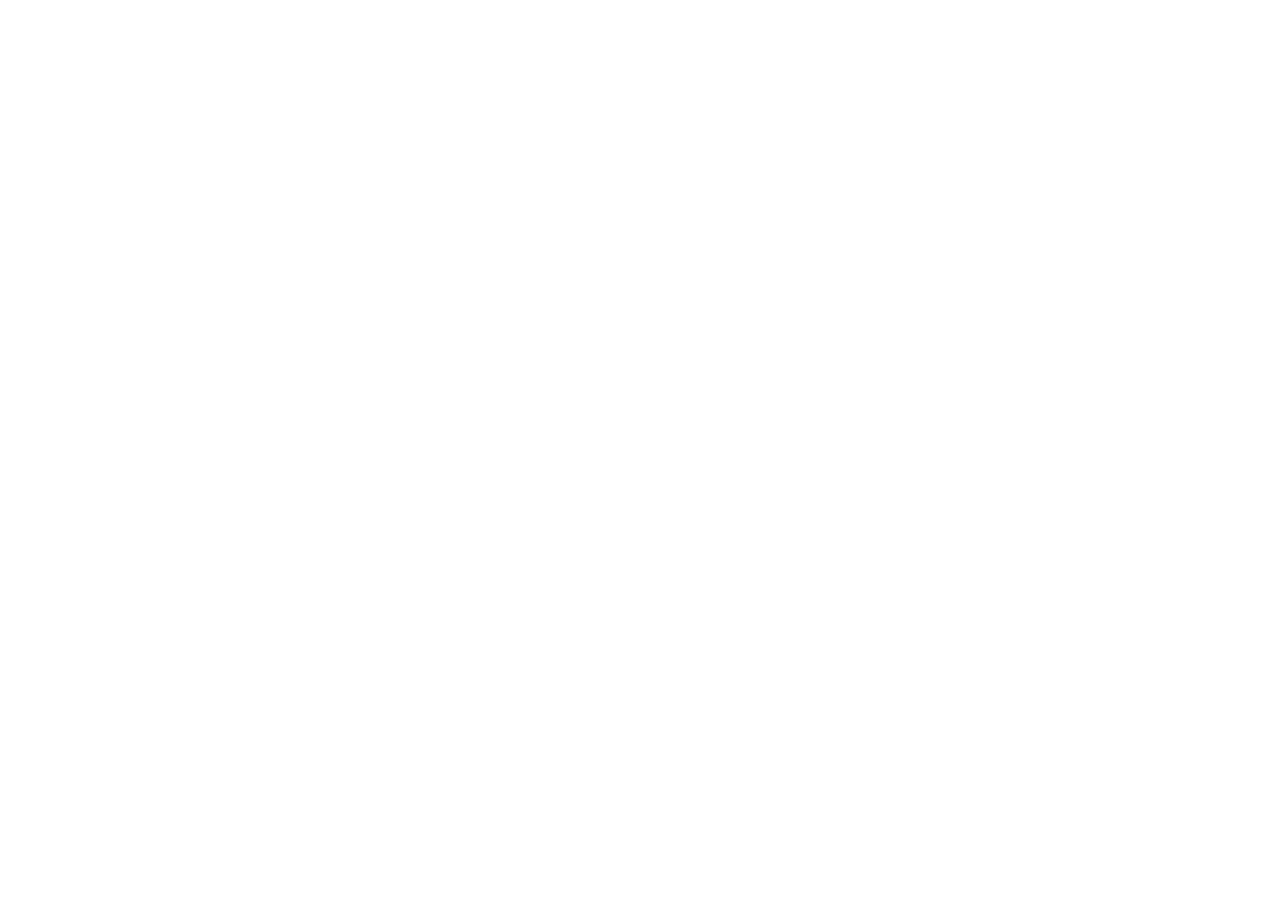
==== index.html @ c3be89b7 "init commit" ====
<!DOCTYPE html>
<html lang="en">
<head>
  <meta charset="UTF-8">
  <meta http-equiv="X-UA-Compatible" content="IE=edge">
  <meta name="viewport" content="width= , initial-scale=1.0">
  <title>Document</title>
</head>
<body>
  
</body>
</html>
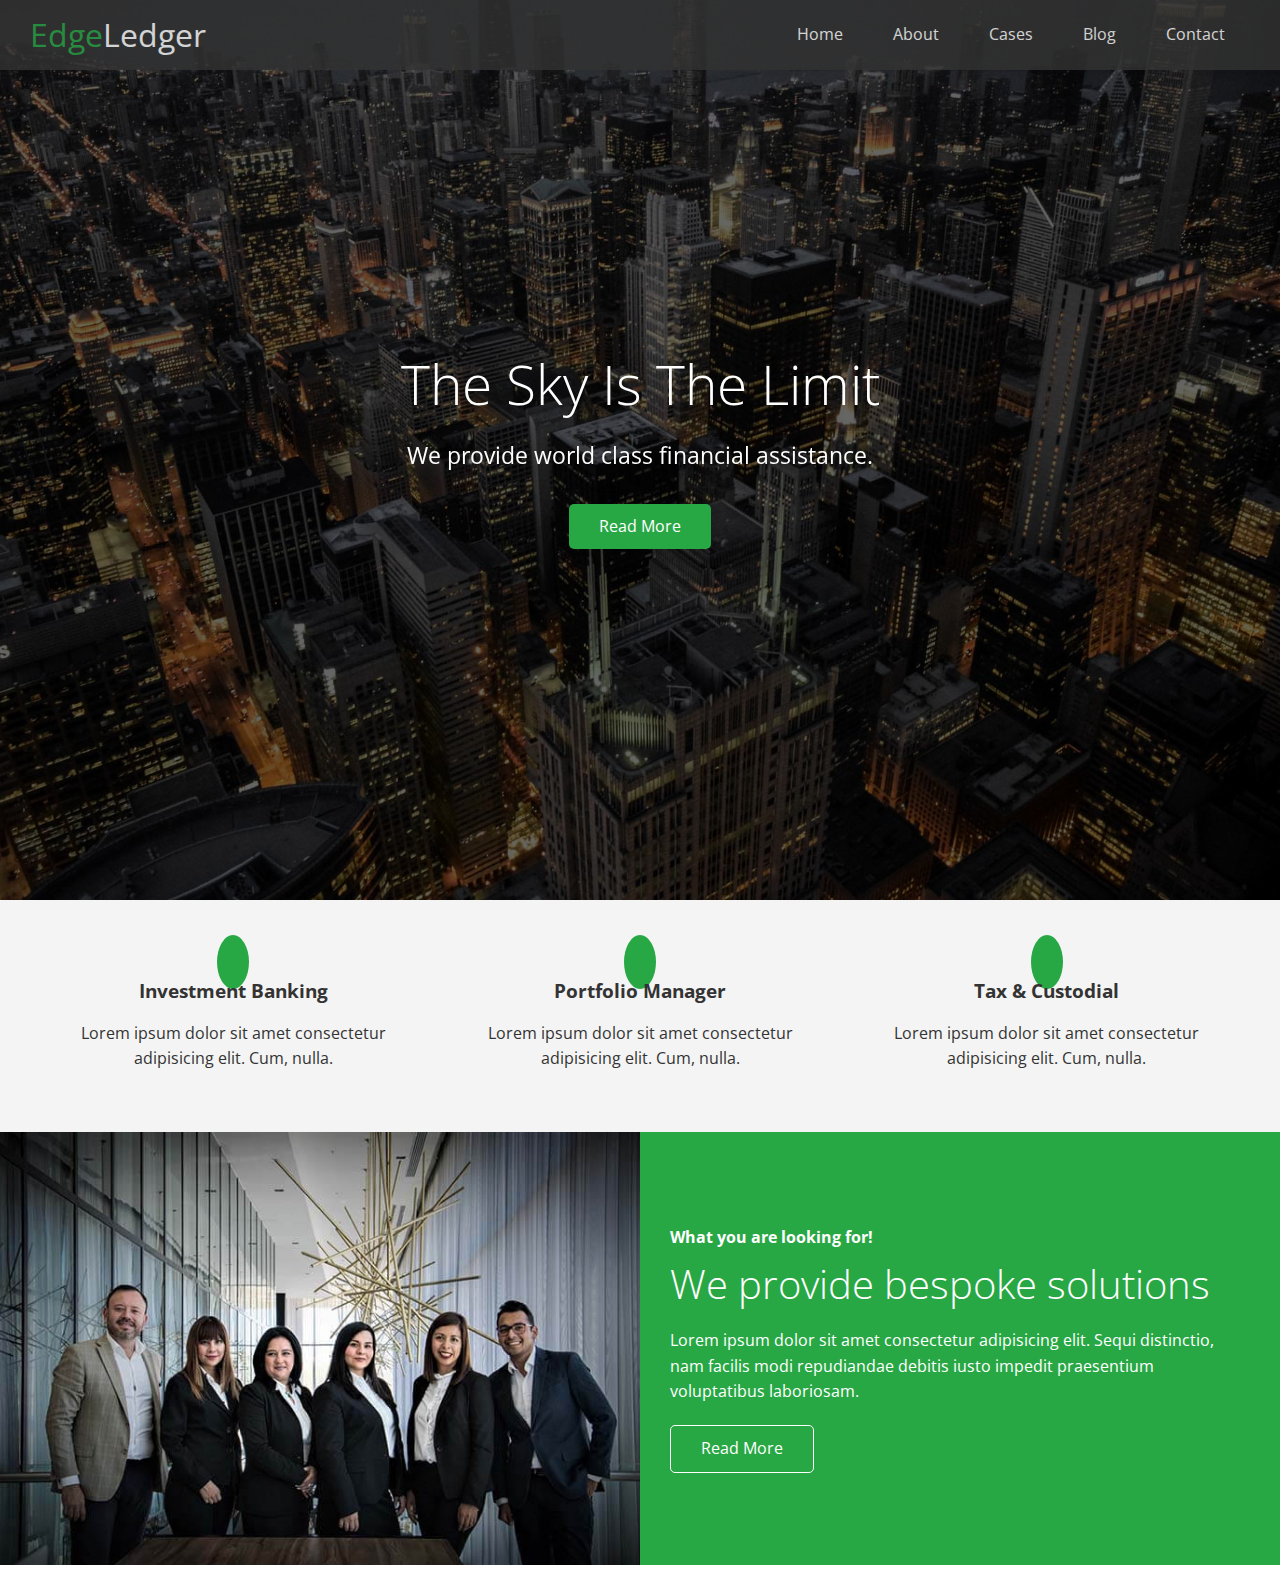
==== commit ee701d48: "html begun" ====
--- a/index.html
+++ b/index.html
@@ -4,9 +4,86 @@
   <meta charset="UTF-8">
   <meta http-equiv="X-UA-Compatible" content="IE=edge">
   <meta name="viewport" content="width= , initial-scale=1.0">
-  <title>Document</title>
+  <link rel="stylesheet" href="https://cdnjs.cloudflare.com/ajax/libs/font-awesome/6.2.1/css/all.min.css" integrity="sha512-MV7K8+y+gLIBoVD59lQIYicR65iaqukzvf/nwasF0nqhPay5w/9lJmVM2hMDcnK1OnMGCdVK+iQrJ7lzPJQd1w==" crossorigin="anonymous" referrerpolicy="no-referrer" />
+  <link rel="stylesheet" href="css/utilities.css">
+  <link rel="stylesheet" href="css/styles.css">
+  <title>Welcome to EdgeLedger</title>
 </head>
-<body>
-  
+<body id="home">
+  <header class="hero">
+    <div id="navbar" class="navbar">
+      <h1 class="logo">
+        <span class="text-primary"><i class="fas fa-book-open"></i> Edge</span>Ledger
+      </h1>
+      <nav>
+        <ul>
+          <li><a href="#home">Home</a></li>
+          <li><a href="#about">About</a></li>
+          <li><a href="#cases">Cases</a></li>
+          <li><a href="#blog">Blog</a></li>
+          <li><a href="#contact">Contact</a></li>
+        </ul>
+      </nav>
+    </div>
+
+    <div class="content">
+      <h1>The Sky Is The Limit</h1>
+      <p>We provide world class financial assistance.</p>
+      <a href="#about" class="btn"><i class="fas fa-chevron-right"></i> Read More</a>
+    </div>
+
+  </header>
+
+  <main>
+    <!-- about: icons -->
+    <section id="about" class="icons bg-light">
+      <div class="flex-items">
+        <div>
+          <i class="fas fa-university fa-2x"></i>
+            <div>
+              <h3>Investment Banking</h3>
+              <p>Lorem ipsum dolor sit amet consectetur adipisicing elit. Cum, nulla.</p>
+            </div>
+        </div>
+
+        <div>
+          <i class="fas fa-book-reader fa-2x"></i>
+            <div>
+              <h3>Portfolio Manager</h3>
+              <p>Lorem ipsum dolor sit amet consectetur adipisicing elit. Cum, nulla.</p>
+            </div>
+        </div>
+
+        <div>
+          <i class="fas fa-pencil-alt fa-2x"></i>
+            <div>
+              <h3>Tax & Custodial</h3>
+              <p>Lorem ipsum dolor sit amet consectetur adipisicing elit. Cum, nulla.</p>
+            </div>
+        </div>
+
+      </div>
+    </section>
+
+    <!-- about: solutions -->
+    <section class="solutions flex-columns">
+      <div class="row">
+        <div class="column">
+          <div class="column-1">
+            <img src="/images/home/people.jpg" alt="people">
+          </div>
+        </div>
+        <div class="column">
+          <div class="column-2 bg-primary">
+            <h4>What you are looking for!</h4>
+            <h2>We provide bespoke solutions</h2>
+            <p>Lorem ipsum dolor sit amet consectetur adipisicing elit. Sequi distinctio, nam facilis modi repudiandae debitis iusto impedit praesentium voluptatibus laboriosam.</p>
+            <a href="#" class="btn btn-outline">
+              <i class="fas fa-chevron-right"></i> Read More</a>
+          </div>
+        </div>
+      </div>
+    </section>
+  </main>
 </body>
 </html>--- a/css/utilities.css
+++ b/css/utilities.css
@@ -0,0 +1,107 @@
+/* text colors */
+.text-primary {
+    color: #28a745;
+}
+
+.text-second {
+    color: #0284d0;
+}
+
+/* button */
+.btn {
+    cursor: pointer;
+    display: inline-block;
+    padding: 10px 30px;
+    color: #fff;
+    background-color: #28a745;
+    border: none;
+    border-radius: 5px;
+}
+
+.btn-outline {
+    background: transparent;
+    border: 1px solid white;
+}
+
+.btn:hover {
+    opacity: 0.9;
+}
+
+.btn-primary, .bg-primary {
+    background: #28a745;
+    color: #fff;
+}
+
+.btn-secondary, .bg-secondary {
+    background: #0284d0;
+    color: #fff;
+}
+
+.btn-dark, .bg-dark {
+    background: #fff;
+    color: #fff;
+}
+
+.btn-light, .bg-light {
+    background: #f4f4f4; 
+    color: #333;
+}
+
+/* flex items */
+.flex-items {
+    display: flex; 
+    text-align: center;
+    justify-content: center;
+    height: 100%;
+  }
+  
+  .flex-items > div {
+    padding: 20px;
+  }
+  
+  /* flex columns */
+  .flex-columns .row {
+    display: flex;
+    flex-direction: row;
+    flex-wrap: wrap;
+    width: 100%;
+  }
+
+  .flex-columns .column {
+    display: flex;
+    flex-direction: column;
+    flex-basis: 100%;
+    flex: 1;
+  }
+
+  .flex-columns .column .column-1,
+  .flex-columns .column .column-2  {
+    height: 100%;   
+  }
+
+  .flex-columns img {
+    width: 100%;
+    height: 100%;
+    object-fit: cover;
+  }
+
+  .flex-columns .column-2 {
+    display: flex;
+    flex-direction: column;
+    align-items: flex-start;
+    justify-content: center;
+    padding: 30px;
+  }
+
+  .flex-columns h2 {
+    font-size: 40px;
+    font-weight: 100;
+  }
+
+  .flex-columns h4 {
+    margin-bottom: 10px;
+  }
+
+  .flex-columns p {
+    margin: 20px 0;
+  }--- a/css/styles.css
+++ b/css/styles.css
@@ -0,0 +1,133 @@
+@import url('https://fonts.googleapis.com/css2?family=Open+Sans:wght@300;400&display=swap');
+
+* {
+  box-sizing: border-box;
+  margin: 0;
+  padding: 0;
+}
+
+body {
+  font-family: "Open Sans", sans-serif;
+  background: #fff;
+  color: #333;
+  line-height: 1.6;
+}
+
+ul {
+  list-style: none;
+}
+
+a {
+  color: #333;
+  text-decoration: none;
+}
+
+h1, h2 {
+  font-weight: 300;
+  line-height: 1.2;
+}
+
+p {
+  margin: 10px 0;
+}
+
+img {
+  width: 100%;
+}
+
+/* nav bar */
+.navbar {
+  display: flex;
+  /* flex-direction: row; */
+  align-items: center;
+  justify-content: space-between;
+  background-color: #333;
+  color: #fff;
+  opacity: 0.8;
+  width: 100%;
+  height: 70px;
+  position: fixed;
+  top: 0px;
+  padding: 0 30px;
+}
+
+.navbar a {
+  color: #fff;
+  padding: 10px 20px;
+  margin: 0 5px;
+}
+
+.navbar a:hover {
+  border-bottom: #28a745 2px solid;
+}
+
+.navbar ul {
+  display: flex;
+}
+
+.navbar .logo {
+  font-weight: 400;
+}
+
+/* header */
+.hero {
+  background: url("/images/home/showcase.jpg") no-repeat center center/cover;
+  height: 100vh;
+  position: relative;
+  color: #fff;
+}
+
+.hero .content {
+  display: flex;
+  flex-direction: column;
+  align-items: center;
+  justify-content: center;
+  text-align: center;
+  height: 100%;
+  padding: 0 20px;
+}
+
+.hero .content h1 {
+  font-size: 55px;
+}
+
+.hero .content p {
+  font-size: 23px;
+  max-width: 600px;
+  margin: 20px 0 30px;
+}
+
+.hero::before {
+  content: "";
+  position: absolute;
+  top: 0;
+  left: 0;
+  width: 100%;
+  height: 100%;
+  background: rgba(0,0,0,0.6);
+}
+
+.hero * {
+  z-index: 10;
+}
+
+/* icons */
+.icons {
+  padding: 30px;
+
+}
+
+.icons h3 {
+  font-weight: bold;
+  margin-bottom: 15px;
+}
+
+/* creates green, round background */
+.icons i {
+  background-color: #28a745;
+  color: #fff;
+  padding: 1rem; 
+  border-radius: 50%;
+  margin-bottom: 15px;
+}
+
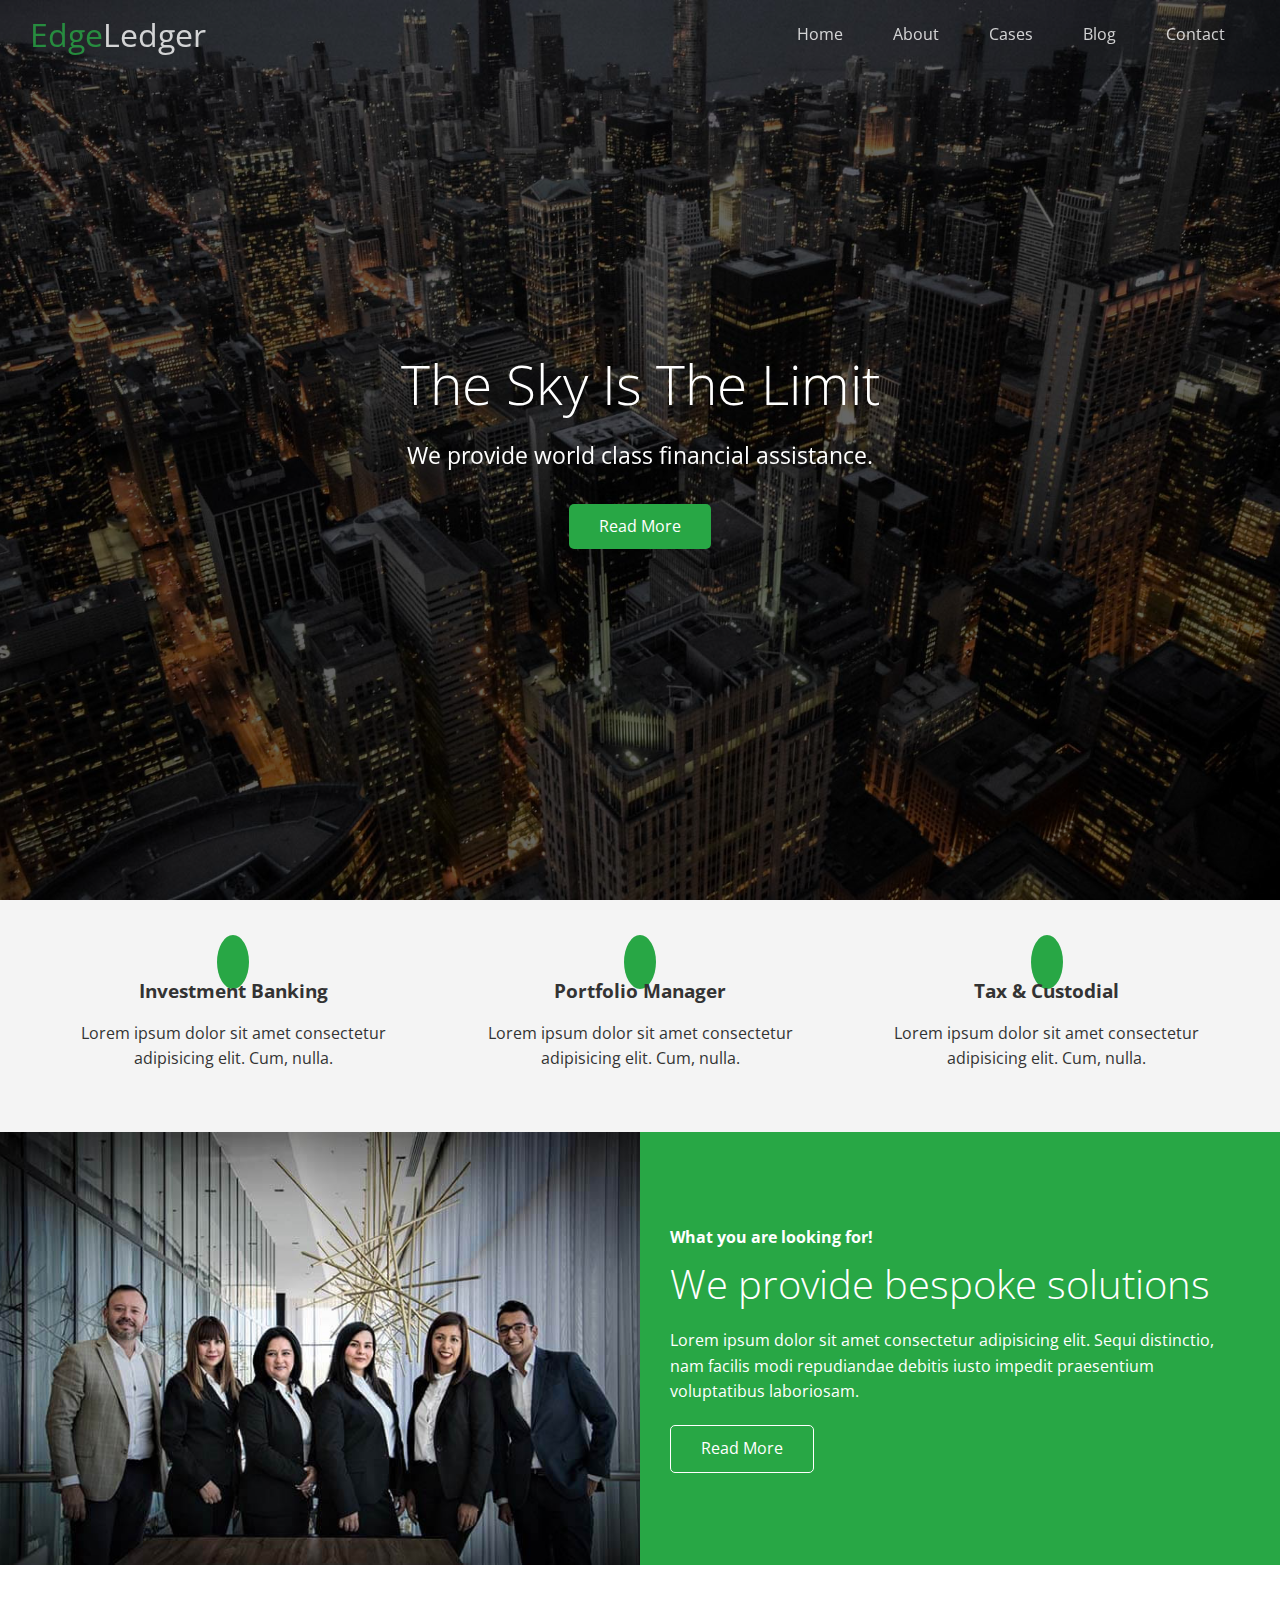
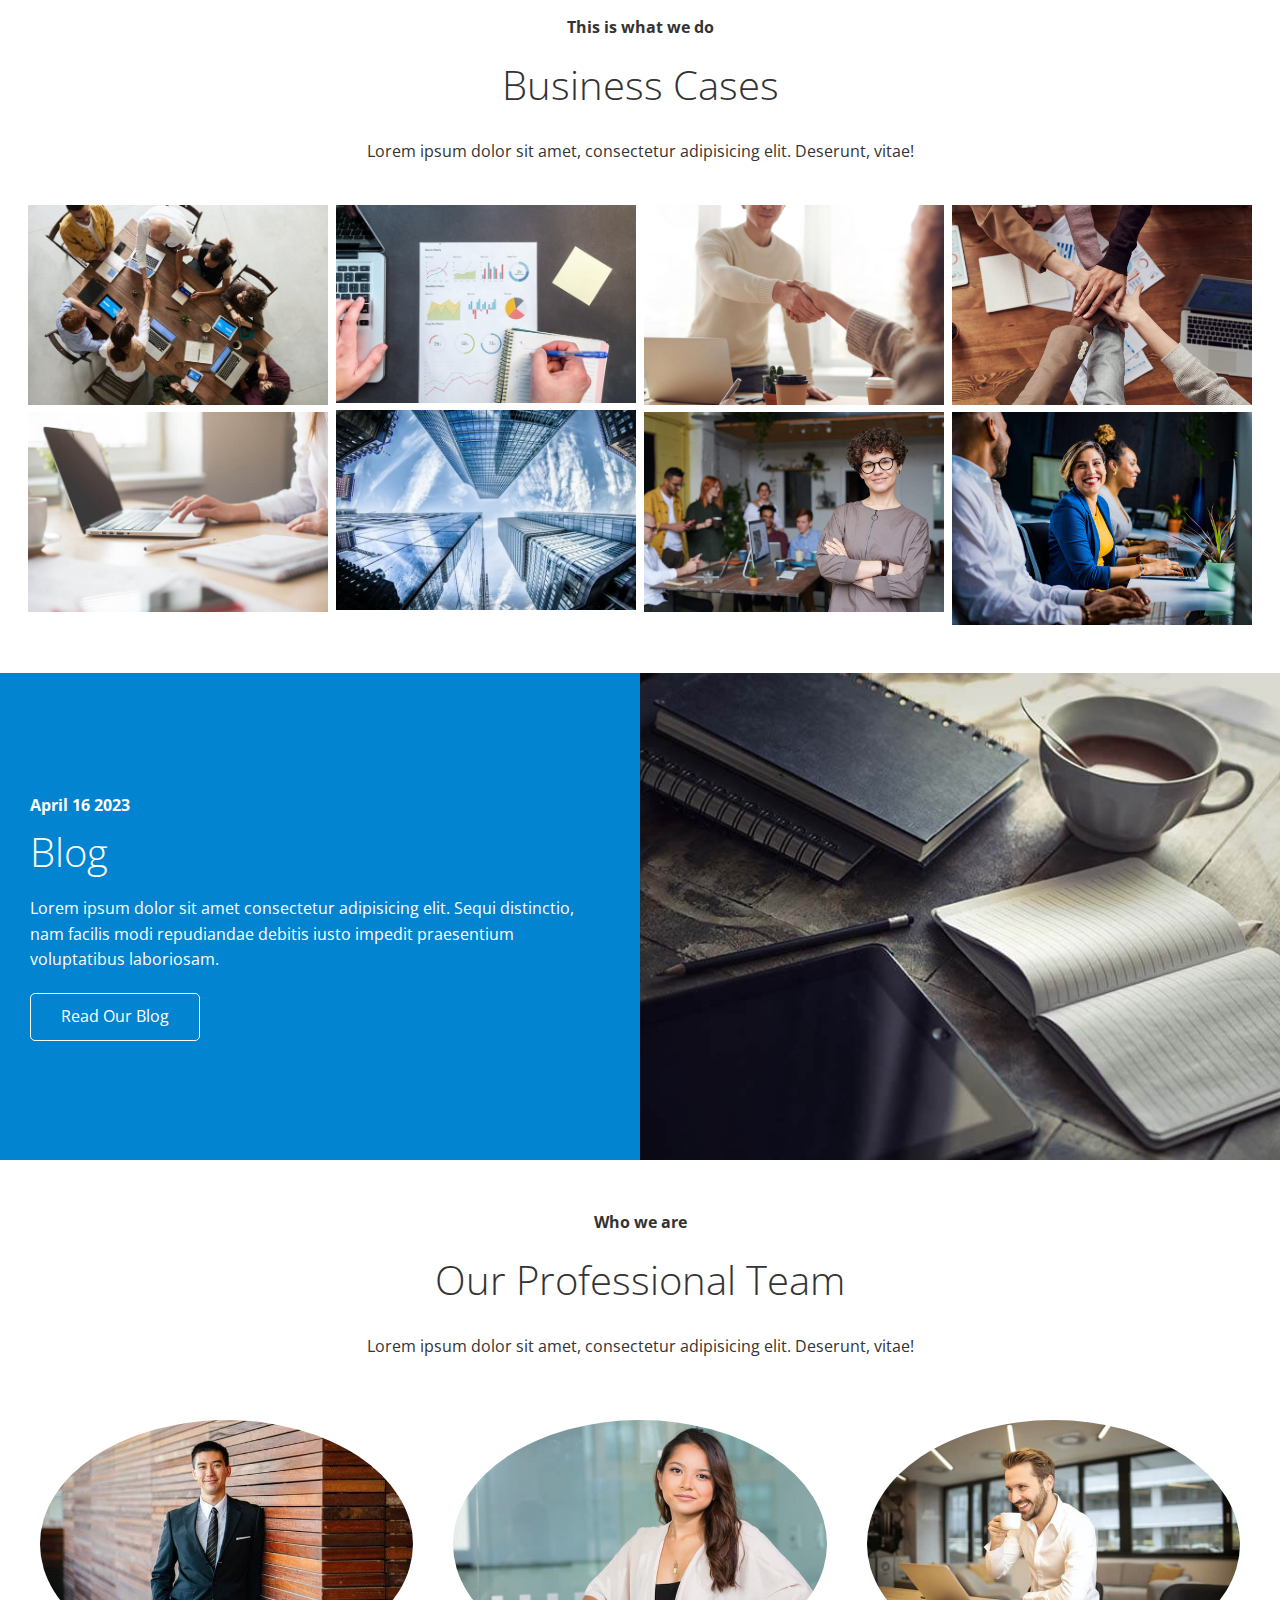
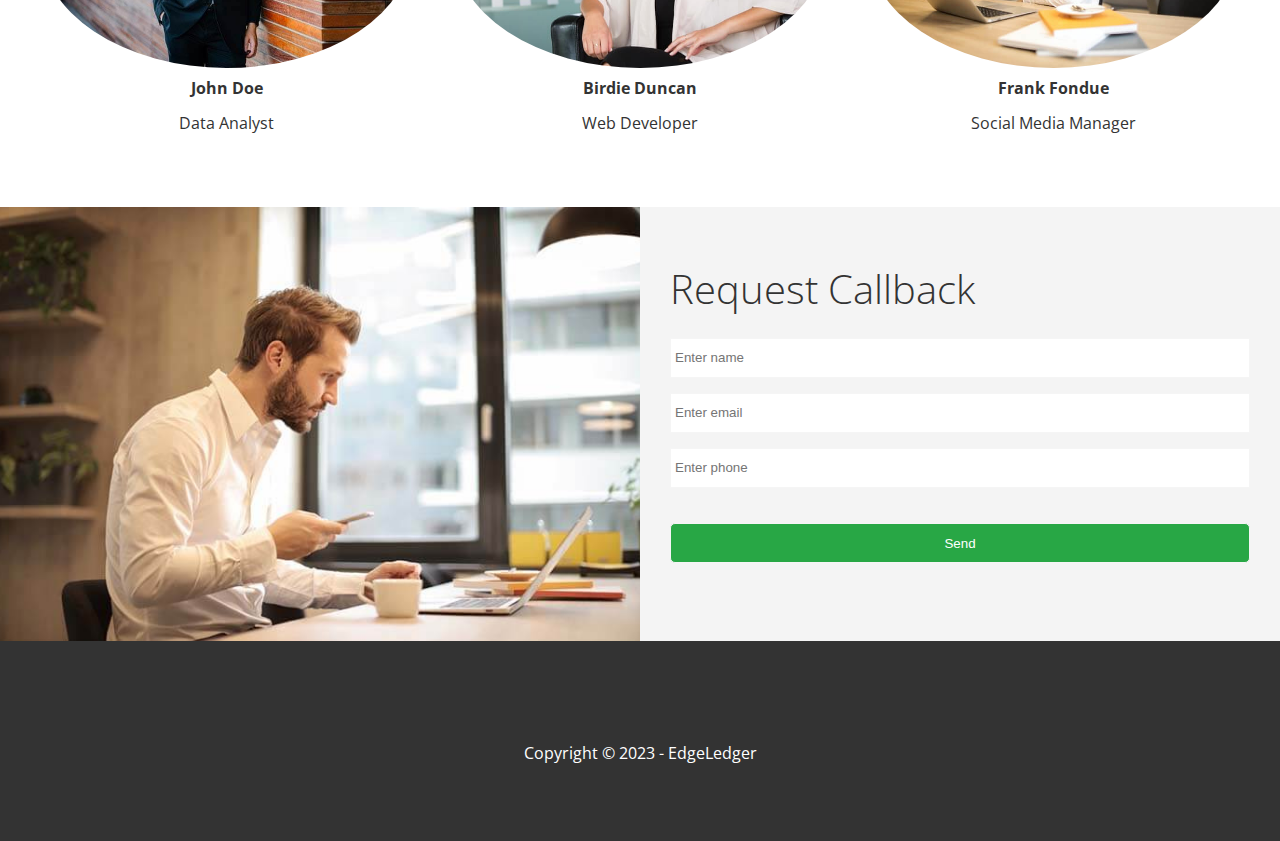
==== commit ece1fb7a: "project completed" ====
--- a/index.html
+++ b/index.html
@@ -5,13 +5,14 @@
   <meta http-equiv="X-UA-Compatible" content="IE=edge">
   <meta name="viewport" content="width= , initial-scale=1.0">
   <link rel="stylesheet" href="https://cdnjs.cloudflare.com/ajax/libs/font-awesome/6.2.1/css/all.min.css" integrity="sha512-MV7K8+y+gLIBoVD59lQIYicR65iaqukzvf/nwasF0nqhPay5w/9lJmVM2hMDcnK1OnMGCdVK+iQrJ7lzPJQd1w==" crossorigin="anonymous" referrerpolicy="no-referrer" />
+  <link rel="stylesheet" href="css/lightbox.min.css">
   <link rel="stylesheet" href="css/utilities.css">
   <link rel="stylesheet" href="css/styles.css">
   <title>Welcome to EdgeLedger</title>
 </head>
 <body id="home">
   <header class="hero">
-    <div id="navbar" class="navbar">
+    <div id="navbar" class="navbar top">
       <h1 class="logo">
         <span class="text-primary"><i class="fas fa-book-open"></i> Edge</span>Ledger
       </h1>
@@ -84,6 +85,188 @@
         </div>
       </div>
     </section>
+
+    <!-- cases -->
+    <section id="cases" class="cases flex-grid section-padding">
+      <header class="section-header">
+        <h4>This is what we do</h4>
+        <h2>Business Cases</h2>
+        <p>
+          Lorem ipsum dolor sit amet, consectetur adipisicing elit. Deserunt, vitae!
+        </p>
+      </header>
+      <div class="row">
+        <div class="column">
+          <a href="images/cases/cases1.jpg" data-lightbox="cases" data-title="Lorem ipsum dolor sit amet, consectetur adipisicing elit. Deserunt, vitae!">
+            <img src="images/cases/cases1.jpg" alt="case1">
+          </a>
+          
+          <a href="images/cases/cases2.jpg" data-lightbox="cases" data-title="Lorem ipsum dolor sit amet, consectetur adipisicing elit. Deserunt, vitae!">
+            <img src="images/cases/cases2.jpg" alt="case2">
+          </a>
+
+        </div>
+        <div class="column">
+           <a href="images/cases/cases3.jpg" data-lightbox="cases" data-title="Lorem ipsum dolor sit amet, consectetur adipisicing elit. Deserunt, vitae!">
+            <img src="images/cases/cases3.jpg" alt="cases3">
+          </a>
+
+          <a href="images/cases/cases4.jpg" data-lightbox="cases" data-title="Lorem ipsum dolor sit amet, consectetur adipisicing elit. Deserunt, vitae!">
+            <img src="images/cases/cases4.jpg" alt="case4">
+          </a>
+        </div>
+
+        <div class="column">
+          <a href="images/cases/cases5.jpg" data-lightbox="cases" data-title="Lorem ipsum dolor sit amet, consectetur adipisicing elit. Deserunt, vitae!">
+            <img src="images/cases/cases5.jpg" alt="case5">
+          </a>
+
+          <a href="images/cases/cases6.jpg" data-lightbox="cases" data-title="Lorem ipsum dolor sit amet, consectetur adipisicing elit. Deserunt, vitae!">
+            <img src="images/cases/cases6.jpg" alt="cases6">
+          </a>
+        </div>
+        <div class="column">
+          <a href="images/cases/cases7.jpg" data-lightbox="cases" data-title="Lorem ipsum dolor sit amet, consectetur adipisicing elit. Deserunt, vitae!">
+            <img src="images/cases/cases7.jpg" alt="cases7">
+          </a>
+          <a href="images/cases/cases8.jpg" data-lightbox="cases" data-title="Lorem ipsum dolor sit amet, consectetur adipisicing elit. Deserunt, vitae!">
+            <img src="images/cases/cases8.jpg" alt="case8">
+          </a>
+        </div>
+      </div>
+    </section>
+
+    <!-- blog -->
+        <section id="blog" class="blog flex-columns flex-reverse">
+          <div class="row">
+            <div class="column">
+              <div class="column-1">
+                <img src="/images/home/blog.jpg" alt="coffee">
+              </div>
+            </div>
+            <div class="column">
+              <div class="column-2 bg-secondary">
+                <h4>April 16 2023</h4>
+                <h2>Blog</h2>
+                <p>Lorem ipsum dolor sit amet consectetur adipisicing elit. Sequi distinctio, nam facilis modi repudiandae debitis iusto impedit praesentium voluptatibus laboriosam.</p>
+                <a href="blog.html" class="btn btn-outline">
+                  <i class="fas fa-chevron-right"></i> Read Our Blog</a>
+              </div>
+            </div>
+          </div>
+        </section>
+        
+  <!-- team section -->
+  <section id="team" class="team section-padding">
+    <header class="section-header">
+      <h4>Who we are</h4>
+      <h2>Our Professional Team</h2>
+      <p>
+        Lorem ipsum dolor sit amet, consectetur adipisicing elit. Deserunt, vitae!
+      </p>
+    </header>
+    <div class="flex-items">
+      <div>
+        <img src="images/team/person1.jpg" alt="person 1">
+        <h4>John Doe</h4>
+        <p>Data Analyst</p>
+      </div>
+      <div>
+        <img src="images/team/person2.jpg" alt="person 2">
+        <h4>Birdie Duncan</h4>
+        <p>Web Developer</p>
+      </div>
+      <div>
+        <img src="images/team/person3.jpg" alt="person 3">
+        <h4>Frank Fondue</h4>
+        <p>Social Media Manager</p>
+      </div>
+    </div>
+  </section>
+
+    <!-- contact -->
+    <section id="contact" class="contact flex-columns">
+      <div class="row">
+        <div class="column">
+          <div class="column-1">
+            <img src="/images/home/contact.jpg" alt="people">
+          </div>
+        </div>
+        <div class="column">
+          <div class="column-2 bg-light">
+            <h2>Request Callback</h2>
+           <form action="" class="callback-form">
+            <div class="form-control">
+              <label for="name"></label>
+              <input type="text" name="name" id="name" placeholder="Enter name">
+            </div>
+            <div class="form-control">
+              <label for="email"></label>
+              <input type="email" name="email" id="email" placeholder="Enter email">
+            </div>
+            <div class="form-control">
+              <label for="phone"></label>
+              <input type="text" name="name" id="phone" placeholder="Enter phone">
+            </div>
+            <input type="submit" value="Send" id="submit" class="btn">
+           </form>
+          </div>
+        </div>
+      </div>
+    </section>
   </main>
+
+  <!-- footer -->
+  <footer class="footer bg-dark">
+    <div class="social">
+      <a href="#"><i class="fab fa-facebook fa-2x"></i></a>
+      <a href="#"><i class="fab fa-twitter fa-2x"></i></a>
+      <a href="#"><i class="fab fa-youtube fa-2x"></i></a>
+      <a href="#"><i class="fab fa-linkedin fa-2x"></i></a>
+    </div>
+    <p>Copyright &copy; 2023 - EdgeLedger</p>
+  </footer>
+
+  <script src="https://code.jquery.com/jquery-3.6.3.min.js" integrity="sha256-pvPw+upLPUjgMXY0G+8O0xUf+/Im1MZjXxxgOcBQBXU=" crossorigin="anonymous"></script>
+  <script src="js/lightbox.min.js"></script>
+
+  <script>
+    const navbar = document.getElementById("navbar");
+    let scrolled = false;
+
+    window.onscroll = function() {
+      if(window.pageYOffset > 100) {
+        navbar.classList.remove('top');
+        if(!scrolled) {
+          navbar.style.transform = 'translateY(-70px)'; 
+        }
+        setTimeout(function() {
+          navbar.style.transform = 'translateY(0)';
+          scrolled = true;
+        }, 700);
+      } else {
+        navbar.classList.add('top');
+        scrolled = false;
+      }
+    };
+
+    // smooth scrolling
+
+    $('#navbar a, .btn').on('click', function(e) {
+      if(this.hash !== '') {
+        e.preventDefault();
+
+        const hash = this.hash;
+
+        $('html, body').animate(
+          {
+            scrollTop: $(hash).offset().top - 100,
+          },
+          800
+        );
+      }
+    });
+  </script>
+
 </body>
 </html>--- a/css/utilities.css
+++ b/css/utilities.css
@@ -38,7 +38,7 @@
 }
 
 .btn-dark, .bg-dark {
-    background: #fff;
+    background: #333;
     color: #fff;
 }
 
@@ -60,6 +60,10 @@
   }
   
   /* flex columns */
+  .flex-columns.flex-reverse .row {
+    flex-direction: row-reverse;
+  }
+
   .flex-columns .row {
     display: flex;
     flex-direction: row;
@@ -104,4 +108,36 @@
 
   .flex-columns p {
     margin: 20px 0;
-  }+  }
+
+  /* section header */
+.section-header {
+  padding: 30px;
+  display: flex;
+  flex-direction: column;
+  align-items: center;
+  justify-content: center;
+  text-align: center;
+}
+
+.section-header h2 {
+  font-size: 40px;
+  margin: 20px 0;
+}
+
+.section-padding {
+  padding: 20px 20px 40px;
+}
+
+/* flex grid */
+.flex-grid .row {
+  display: flex;
+  flex-wrap: wrap;
+  padding: 0 4px;
+}
+
+.flex-grid .column {
+  flex: 25%;
+  max-width: 25%;
+  padding: 0 4px;
+}--- a/css/styles.css
+++ b/css/styles.css
@@ -49,6 +49,11 @@
   position: fixed;
   top: 0px;
   padding: 0 30px;
+  transition: 0.5s ease-in;
+}
+
+.navbar.top {
+  background: transparent;
 }
 
 .navbar a {
@@ -111,6 +116,11 @@
   z-index: 10;
 }
 
+.hero.blog {
+  background: url("/images/home/blog.jpg") no-repeat center center/cover;
+  height: 30vh
+}
+
 /* icons */
 .icons {
   padding: 30px;
@@ -131,3 +141,112 @@
   margin-bottom: 15px;
 }
 
+.cases img:hover {
+  opacity: 0.7;
+}
+
+.team img {
+  border-radius: 50%;
+}
+
+/* callback form */
+.callback-form {
+  width: 100%;
+  padding: 20px 0;
+}
+
+.callback-form label {
+  display: block;
+  margin-bottom: 5px;
+}
+
+.callback-form .form-control {
+  margin-bottom: 15px;
+}
+
+.callback-form input {
+  width: 100%;
+  padding: 4px;
+  height: 40px;
+  border: #f5f5f5 1px solid;
+}
+
+.callback-form input:focus {
+  outline-color: #28a745;
+}
+
+.callback-form .btn {
+  padding: 12px 0;
+  margin-top: 20px;
+}
+
+/* post */
+.post  {
+  padding: 50px 30px;
+}
+
+.post h2 {
+  font-size: 40px;
+  margin-bottom: 20px;
+  padding-bottom: 10px;
+  border-bottom: #ccc solid 1px;
+}
+
+.post .meta{
+  margin-bottom: 30px;
+}
+
+.post img {
+  width: 300px;
+  border-radius: 50%;
+  display: block;
+  margin: 0 auto 30px;
+}
+
+/* footer */
+.footer {
+  display: flex;
+  flex-direction: column;
+  align-items: center;
+  justify-content: center;
+  height: 200px;
+}
+
+.footer a {
+  color: #fff;
+}
+
+.footer a:hover {
+  color: #28a745
+}
+
+.footer .social > * {
+  margin-right: 30px;
+}
+
+/* mobile */
+@media(max-width: 768px) {
+  .navbar { 
+    flex-direction: column;
+    height: 120px;
+    padding: 20px;
+}
+  .navbar a {
+    padding: 10px 10px;
+    margin: 0 3px;
+}
+
+  .flex-items {
+    flex-direction: column; /*stacks ontop of each other*/
+  }
+
+  .flex-columns .column, .flex-grid .column  {
+    flex: 100%;
+    max-width: 100%;
+  }
+
+  .team img {
+    width: 70%;
+  }
+}
+
